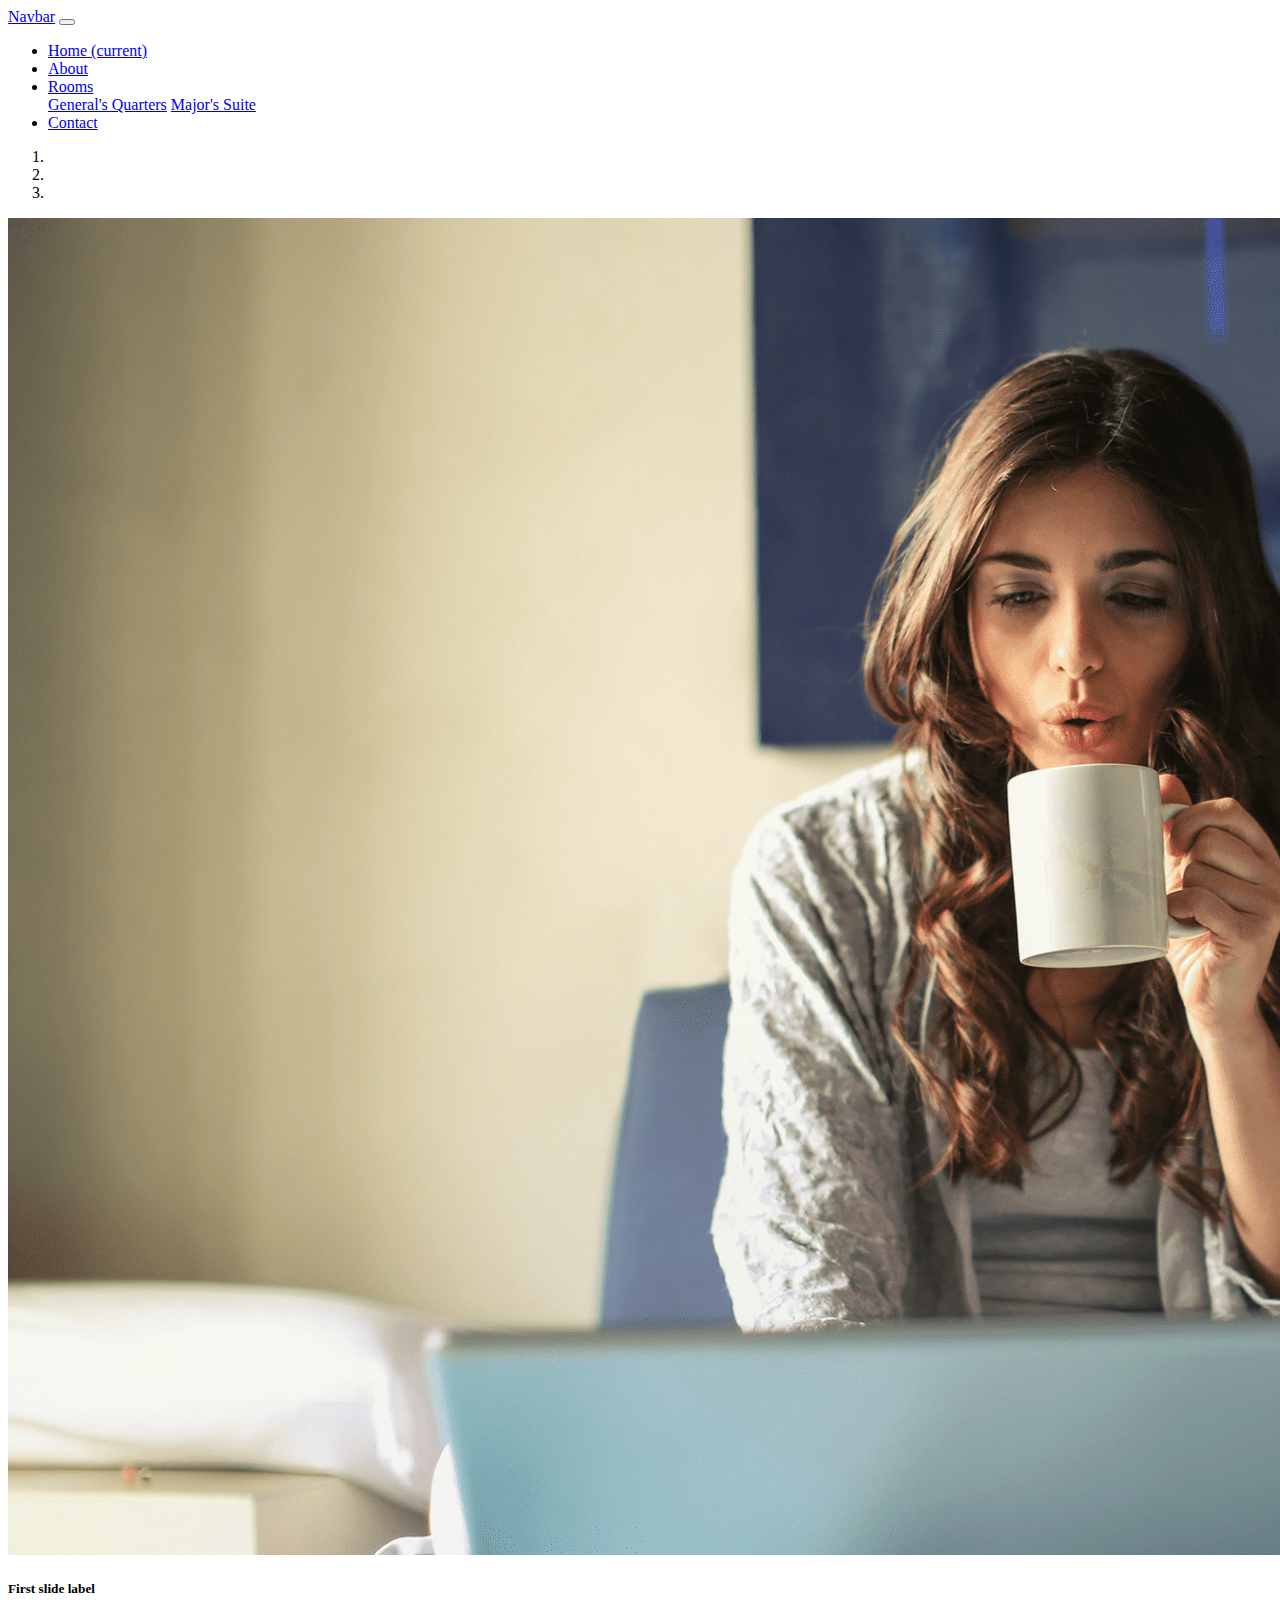
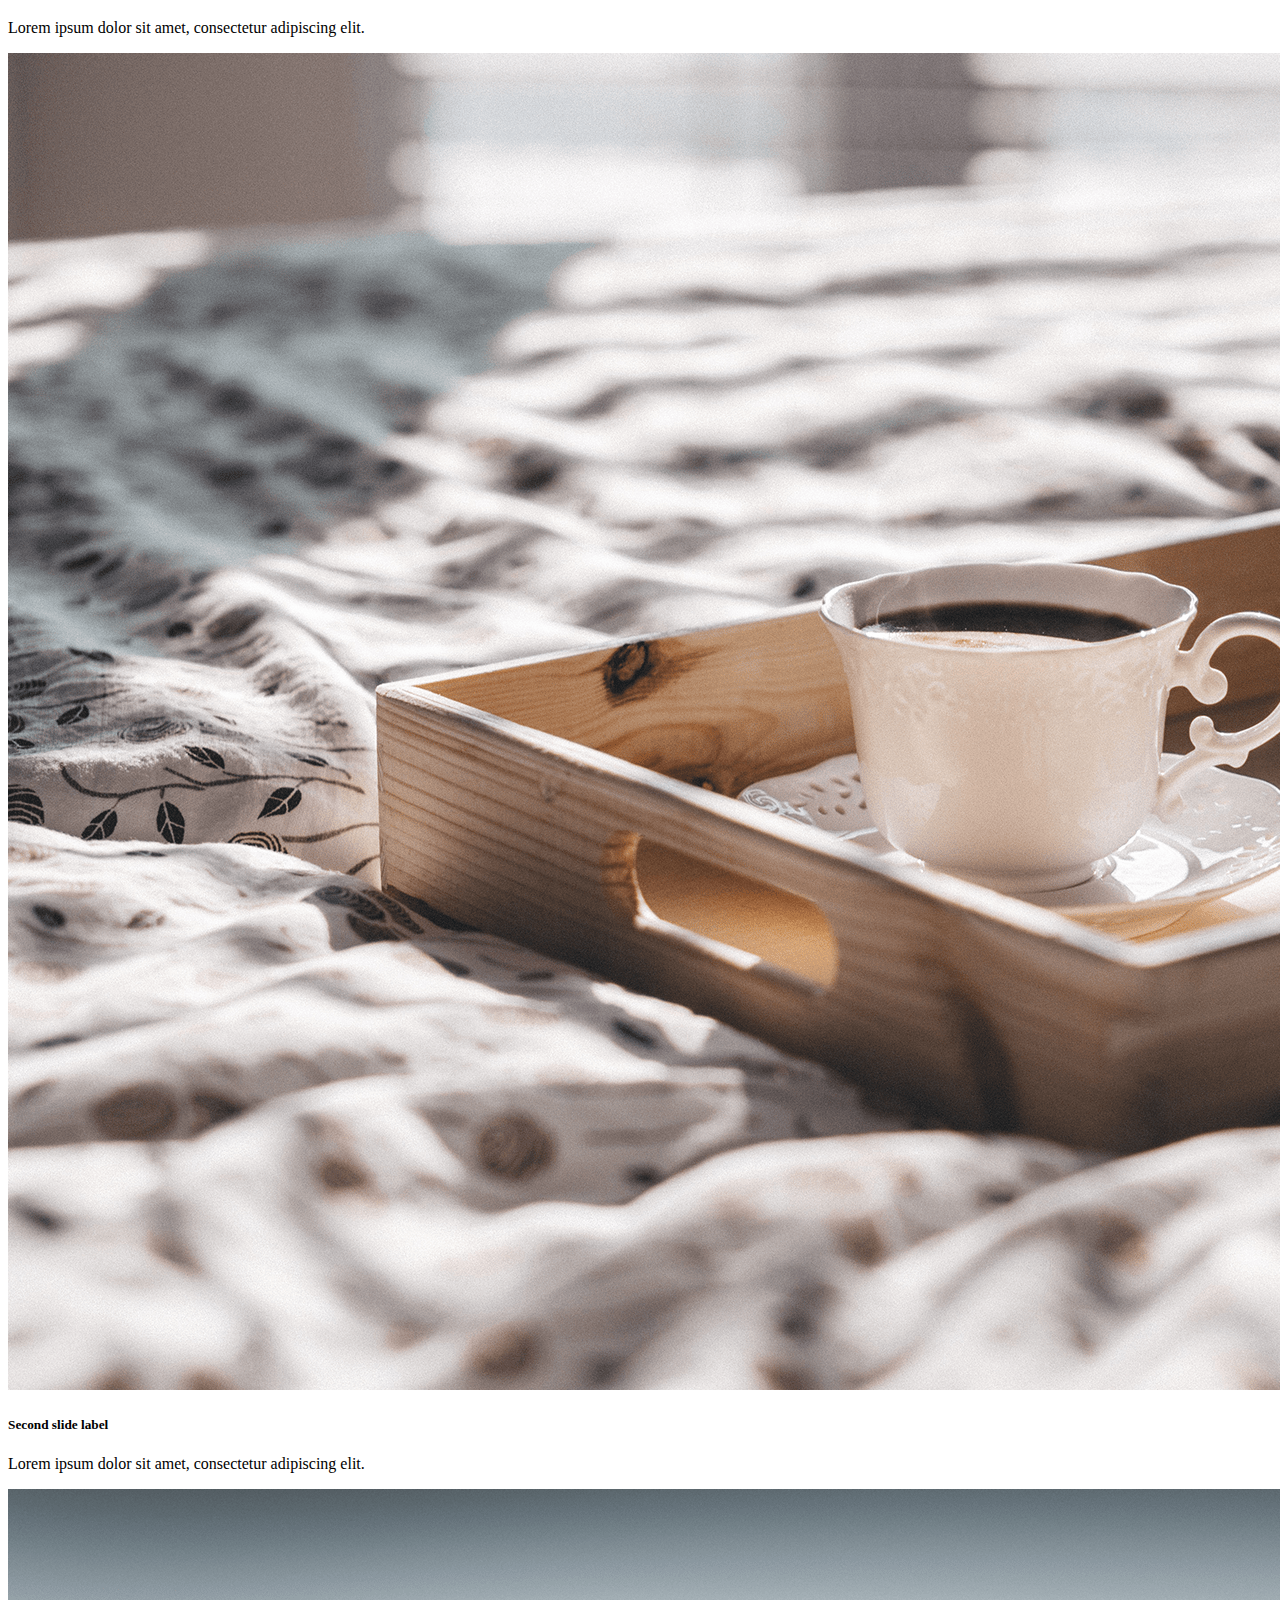
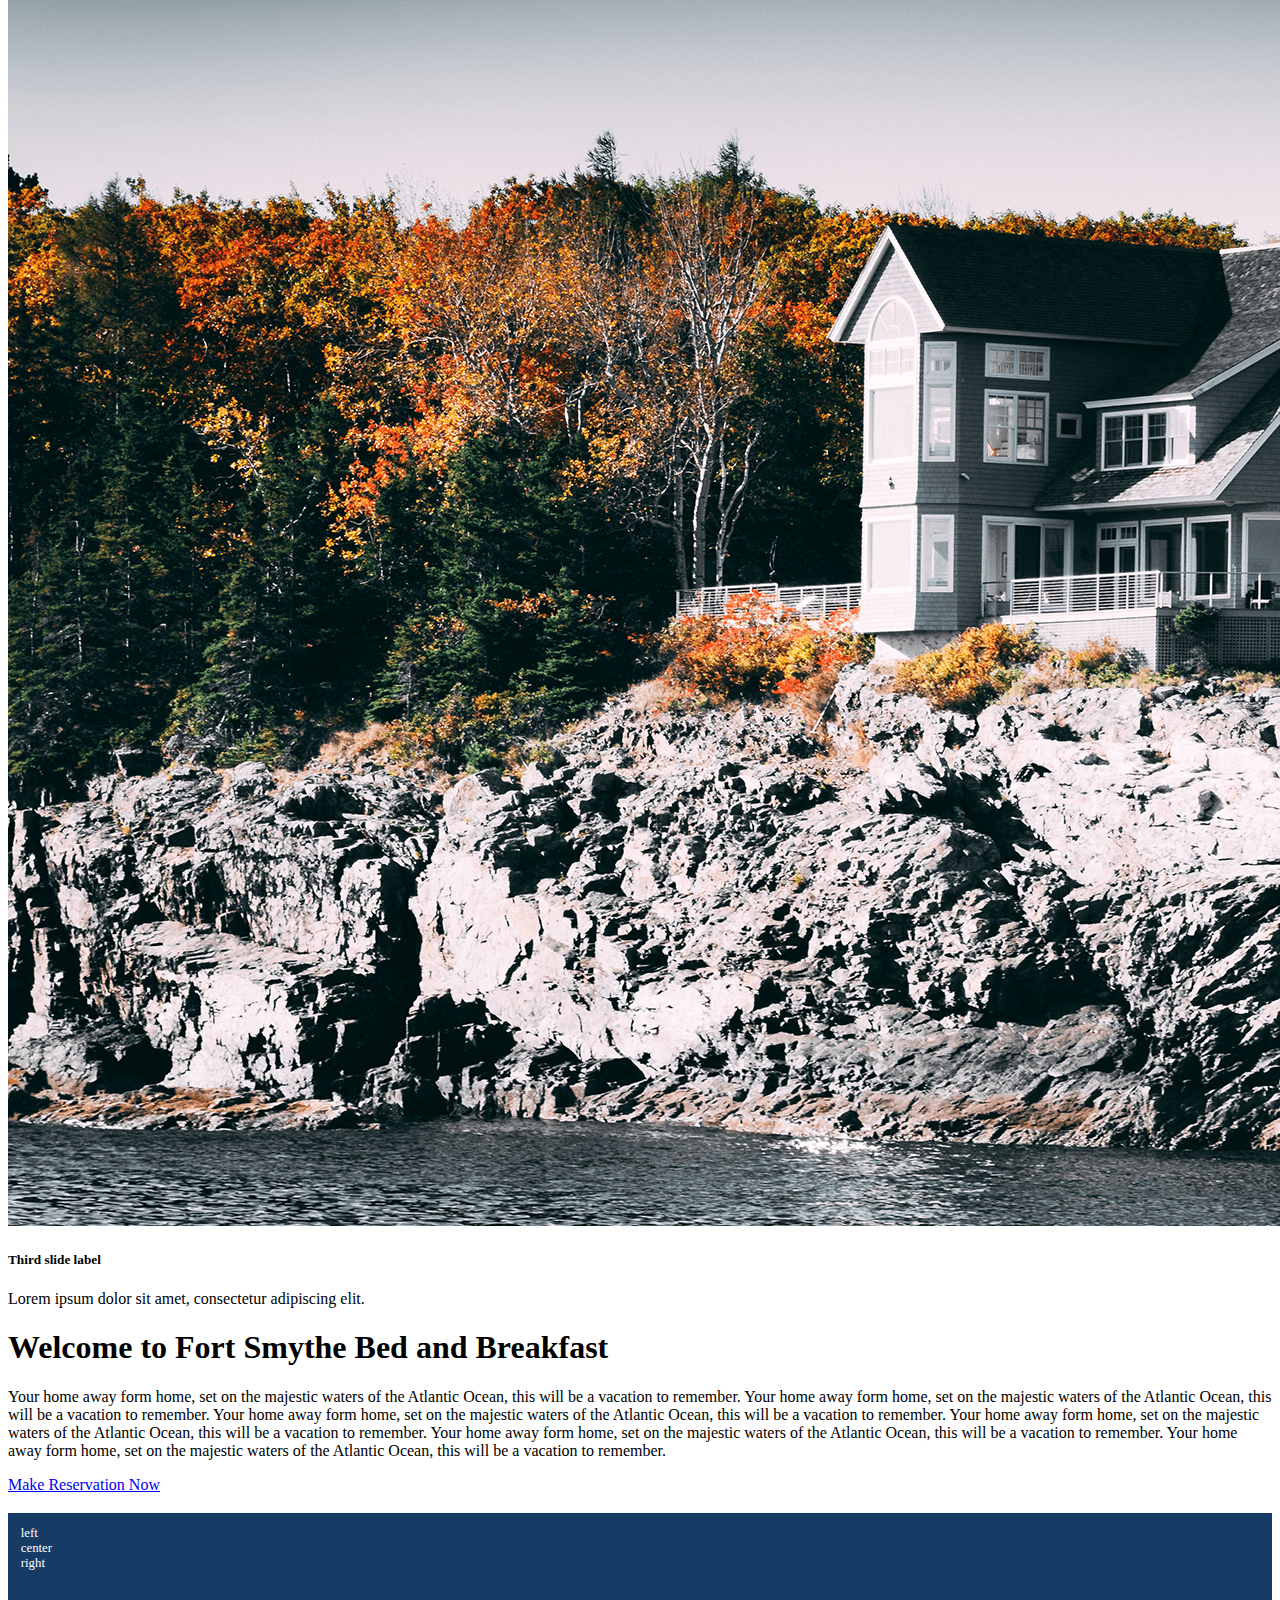
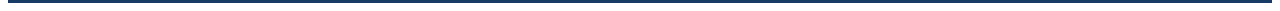
==== html-source/index.html @ 201294bd "created new tmpl pages" ====
<!DOCTYPE html>
<html lang="en">
  <head>
    <!-- Required meta tags -->
    <meta charset="utf-8" />
    <meta
      name="viewport"
      content="width=device-width, initial-scale=1, shrink-to-fit=no"
    />

    <title>My Nice Page</title>

    <link
      rel="stylesheet"
      href="https://cdn.jsdelivr.net/npm/bootstrap@4.6.0/dist/css/bootstrap.min.css"
      integrity="sha384-B0vP5xmATw1+K9KRQjQERJvTumQW0nPEzvF6L/Z6nronJ3oUOFUFpCjEUQouq2+l"
      crossorigin="anonymous"
    />

    <style>
      .my-footer {
        height: 5em;
        background-color: #163b65;
        margin-top: 1.5em;
        padding: 1em;
        color: white;
        font-size: 80%;
      }
    </style>
  </head>

  <body>
    <nav class="navbar navbar-expand-lg navbar-dark bg-dark">
      <a class="navbar-brand" href="#">Navbar</a>
      <button
        class="navbar-toggler"
        type="button"
        data-toggle="collapse"
        data-target="#navbarNav"
        aria-controls="navbarNav"
        aria-expanded="false"
        aria-label="Toggle navigation"
      >
        <span class="navbar-toggler-icon"></span>
      </button>
      <div class="collapse navbar-collapse" id="navbarNav">
        <ul class="navbar-nav">
          <li class="nav-item active">
            <a class="nav-link" href="index.html"
              >Home <span class="sr-only">(current)</span></a
            >
          </li>
          <li class="nav-item">
            <a class="nav-link" href="about.html">About</a>
          </li>
          <li class="nav-item dropdown">
            <a
              class="nav-link dropdown-toggle"
              href="#"
              id="navbarDropdownMenuLink"
              role="button"
              data-toggle="dropdown"
              aria-haspopup="true"
              aria-expanded="false"
            >
              Rooms
            </a>
            <div class="dropdown-menu" aria-labelledby="navbarDropdownMenuLink">
              <a class="dropdown-item" href="general.html"
                >General's Quarters</a
              >
              <a class="dropdown-item" href="major.html">Major's Suite</a>
            </div>
          </li>
          <li class="nav-item">
            <a class="nav-link" href="contact.html">Contact</a>
          </li>
        </ul>
      </div>
    </nav>

    <div
      id="main-carousel"
      class="carousel slide carousel-fade"
      data-ride="carousel"
    >
      <ol class="carousel-indicators">
        <li data-target="#main-carousel" data-slide-to="0" class="active"></li>
        <li data-target="#main-carousel" data-slide-to="1"></li>
        <li data-target="#main-carousel" data-slide-to="2"></li>
      </ol>

      <div class="carousel-inner">
        <div class="carousel-item active">
          <img
            src="images/woman-laptop.png"
            class="d-block w-100"
            alt="Woman and laptop"
          />
          <div class="carousel-caption d-none d-md-block">
            <h5>First slide label</h5>
            <p>Lorem ipsum dolor sit amet, consectetur adipiscing elit.</p>
          </div>
        </div>
        <div class="carousel-item">
          <img
            src="images/tray.png"
            class="d-block w-100"
            alt="Tray with coffee"
          />
          <div class="carousel-caption d-none d-md-block">
            <h5>Second slide label</h5>
            <p>Lorem ipsum dolor sit amet, consectetur adipiscing elit.</p>
          </div>
        </div>
        <div class="carousel-item">
          <img src="images/outside.png" class="d-block w-100" alt="Outside" />
          <div class="carousel-caption d-none d-md-block">
            <h5>Third slide label</h5>
            <p>Lorem ipsum dolor sit amet, consectetur adipiscing elit.</p>
          </div>
        </div>
      </div>
    </div>

    <div class="container-fluid">
      <div class="row">
        <div class="col">
          <h1 class="text-center mt-4">
            Welcome to Fort Smythe Bed and Breakfast
          </h1>
          <p>
            Your home away form home, set on the majestic waters of the Atlantic
            Ocean, this will be a vacation to remember. Your home away form
            home, set on the majestic waters of the Atlantic Ocean, this will be
            a vacation to remember. Your home away form home, set on the
            majestic waters of the Atlantic Ocean, this will be a vacation to
            remember. Your home away form home, set on the majestic waters of
            the Atlantic Ocean, this will be a vacation to remember. Your home
            away form home, set on the majestic waters of the Atlantic Ocean,
            this will be a vacation to remember. Your home away form home, set
            on the majestic waters of the Atlantic Ocean, this will be a
            vacation to remember.
          </p>
        </div>
      </div>

      <div class="row">
        <div class="col text-center">
          <a href="/search-availability" class="btn btn-success"
            >Make Reservation Now</a
          >
        </div>
      </div>
    </div>

    <footer class="my-footer">
      <div class="row">
        <div class="col">left</div>

        <div class="col">center</div>

        <div class="col">right</div>
      </div>
    </footer>

    <script
      src="https://code.jquery.com/jquery-3.5.1.slim.min.js"
      integrity="sha384-DfXdz2htPH0lsSSs5nCTpuj/zy4C+OGpamoFVy38MVBnE+IbbVYUew+OrCXaRkfj"
      crossorigin="anonymous"
    ></script>
    <script
      src="https://cdn.jsdelivr.net/npm/bootstrap@4.6.0/dist/js/bootstrap.bundle.min.js"
      integrity="sha384-Piv4xVNRyMGpqkS2by6br4gNJ7DXjqk09RmUpJ8jgGtD7zP9yug3goQfGII0yAns"
      crossorigin="anonymous"
    ></script>
  </body>
</html>
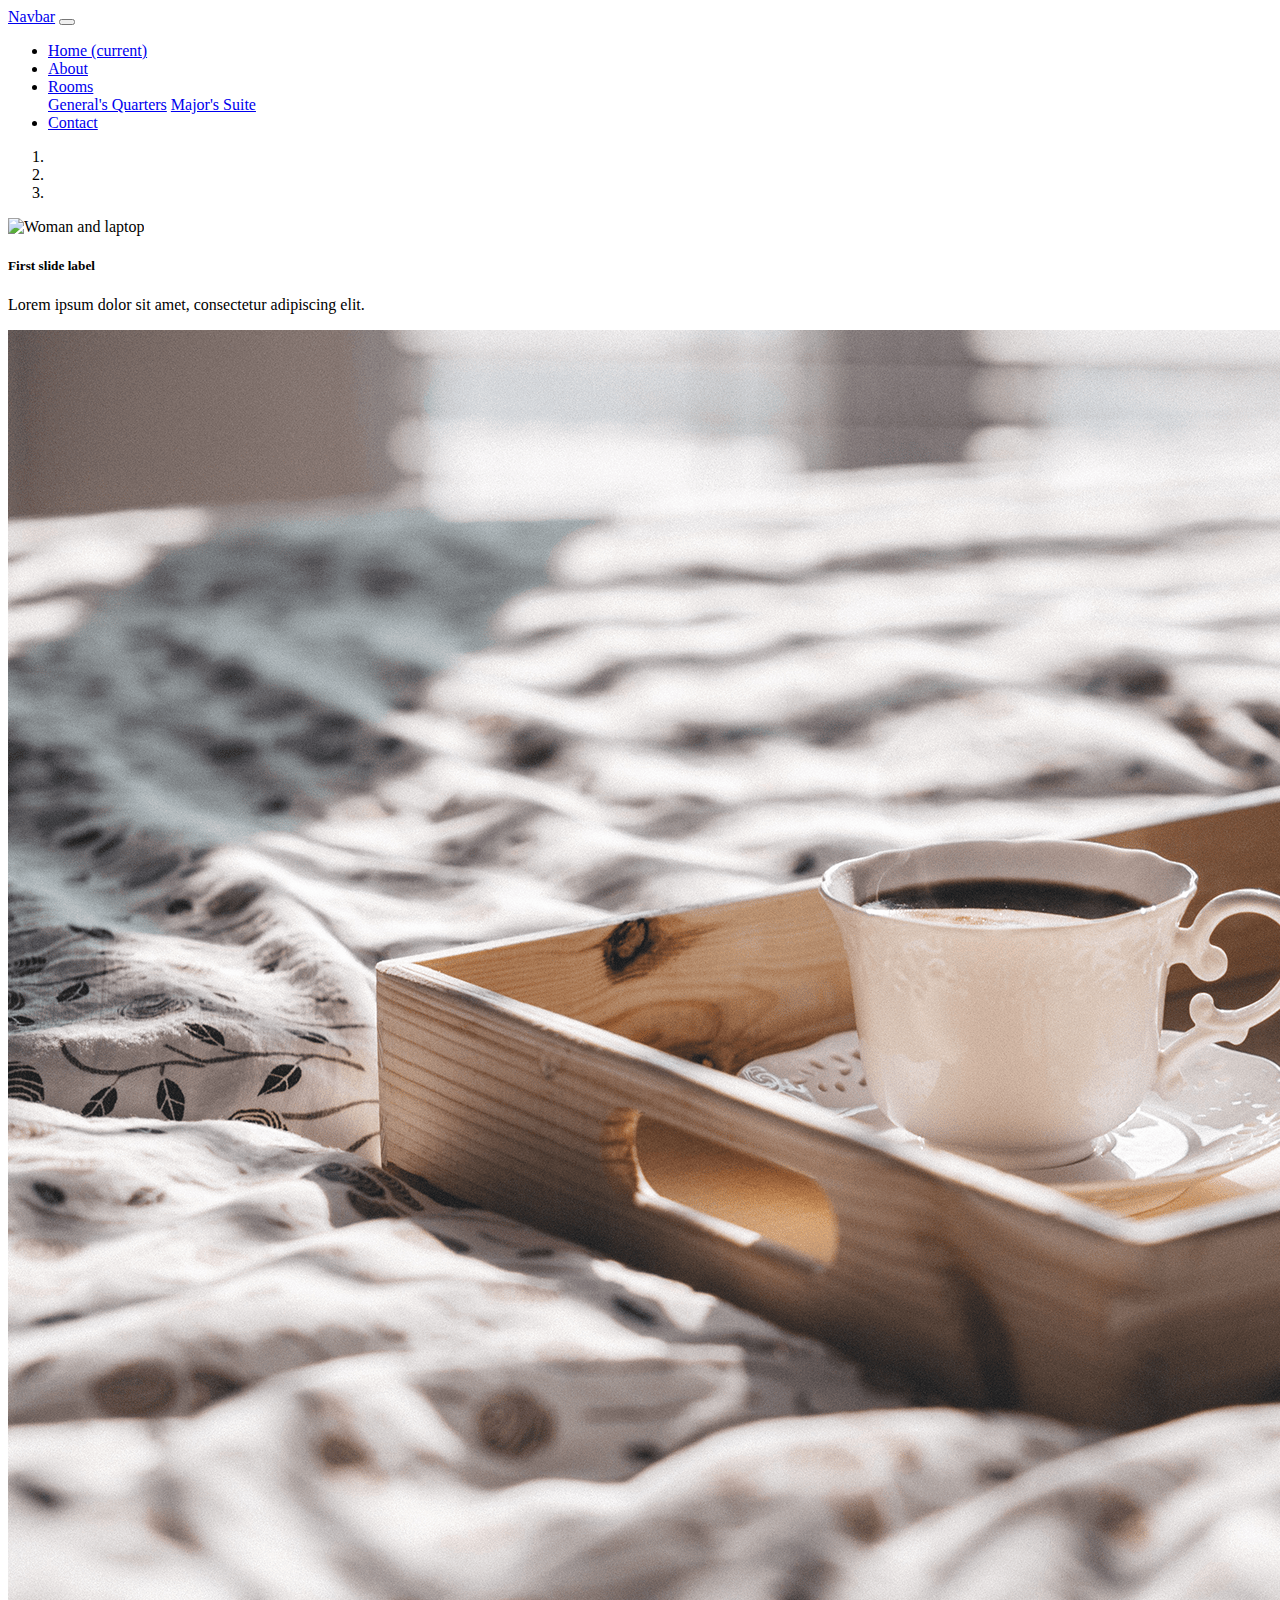
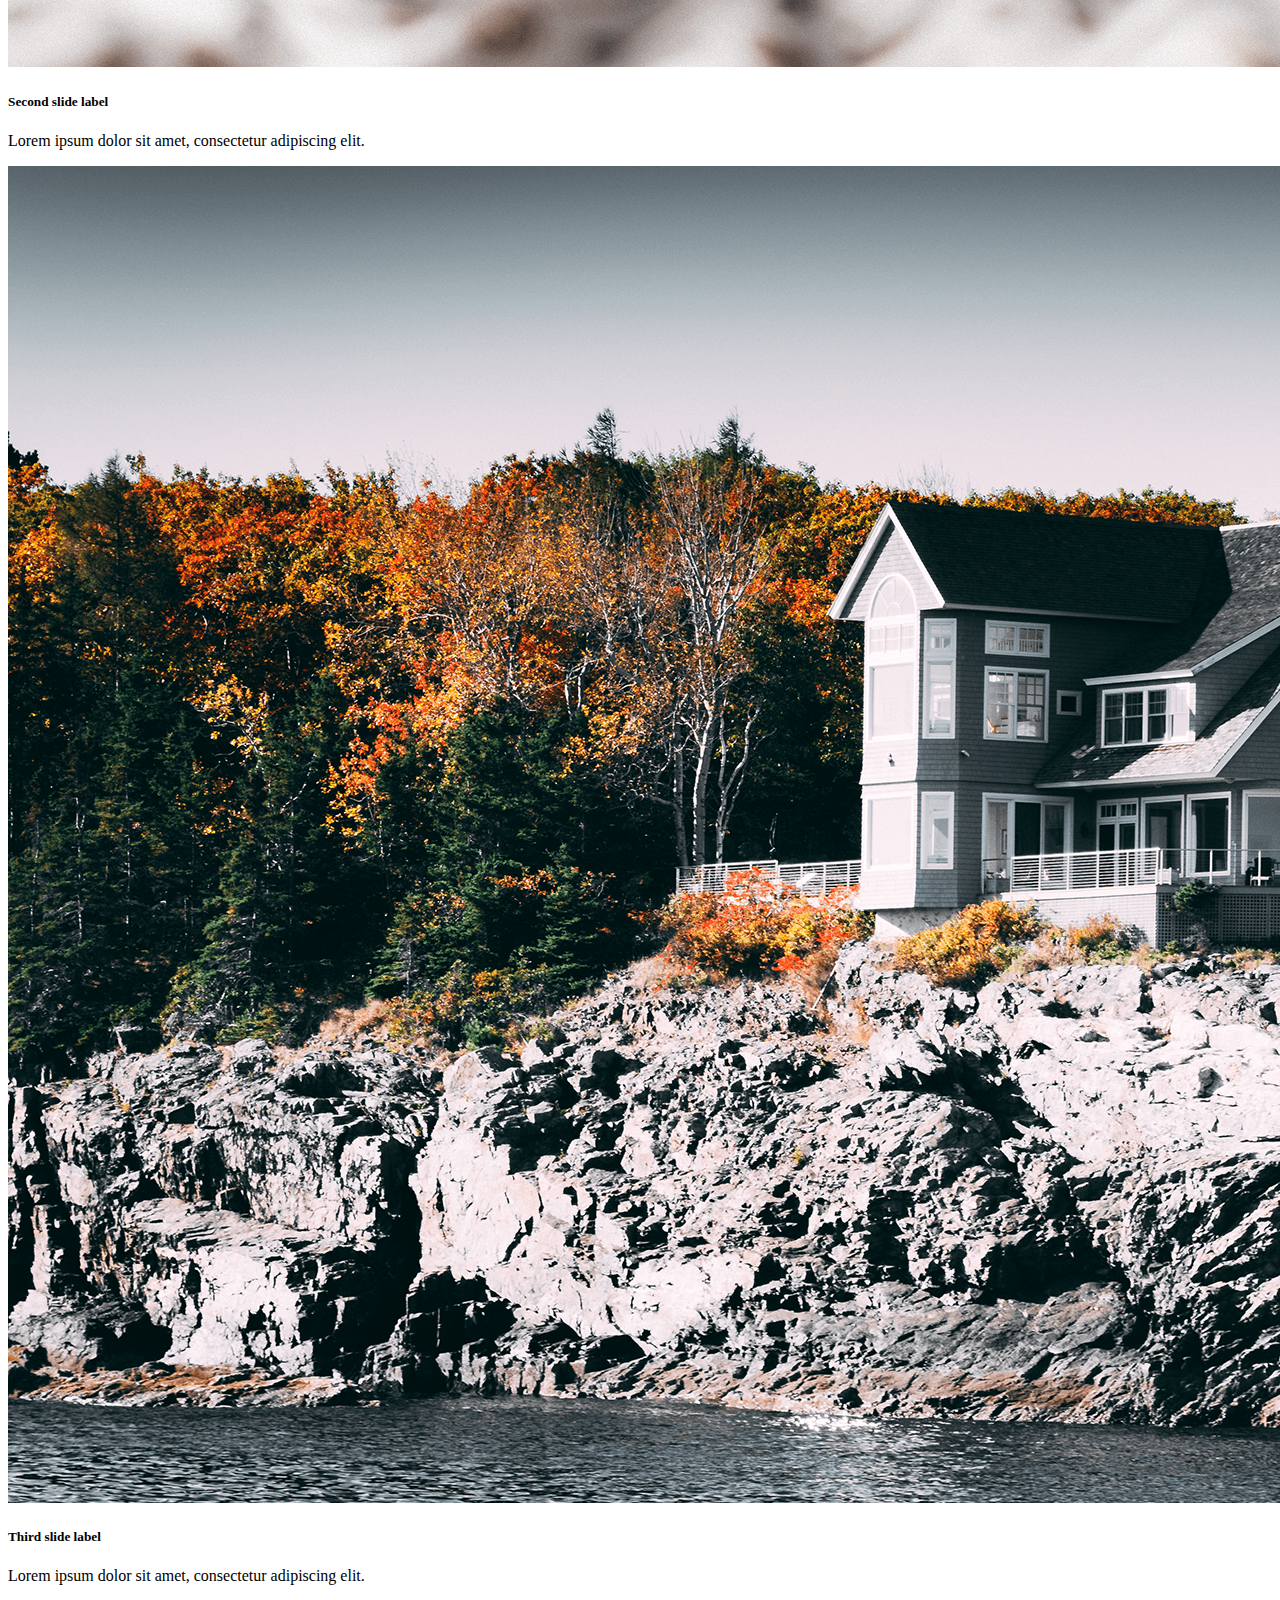
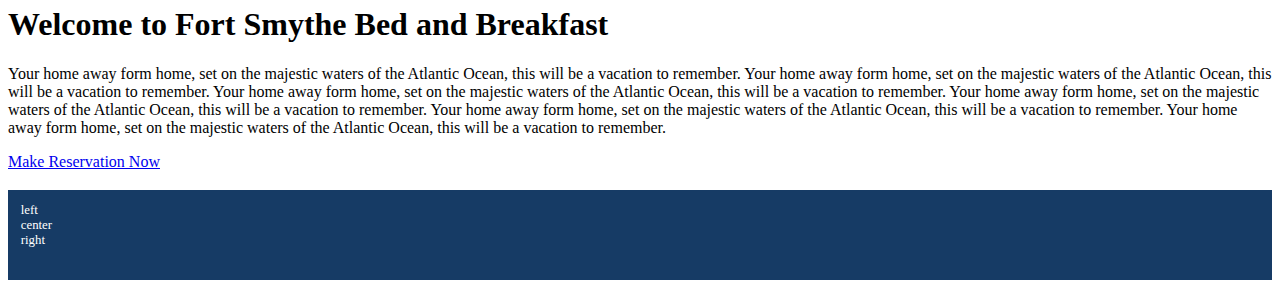
==== commit cefcda88: "change image folder" ====
--- a/html-source/index.html
+++ b/html-source/index.html
@@ -92,11 +92,7 @@
 
       <div class="carousel-inner">
         <div class="carousel-item active">
-          <img
-            src="images/woman-laptop.png"
-            class="d-block w-100"
-            alt="Woman and laptop"
-          />
+          <img src=" class="d-block w-100" alt="Woman and laptop" />
           <div class="carousel-caption d-none d-md-block">
             <h5>First slide label</h5>
             <p>Lorem ipsum dolor sit amet, consectetur adipiscing elit.</p>
